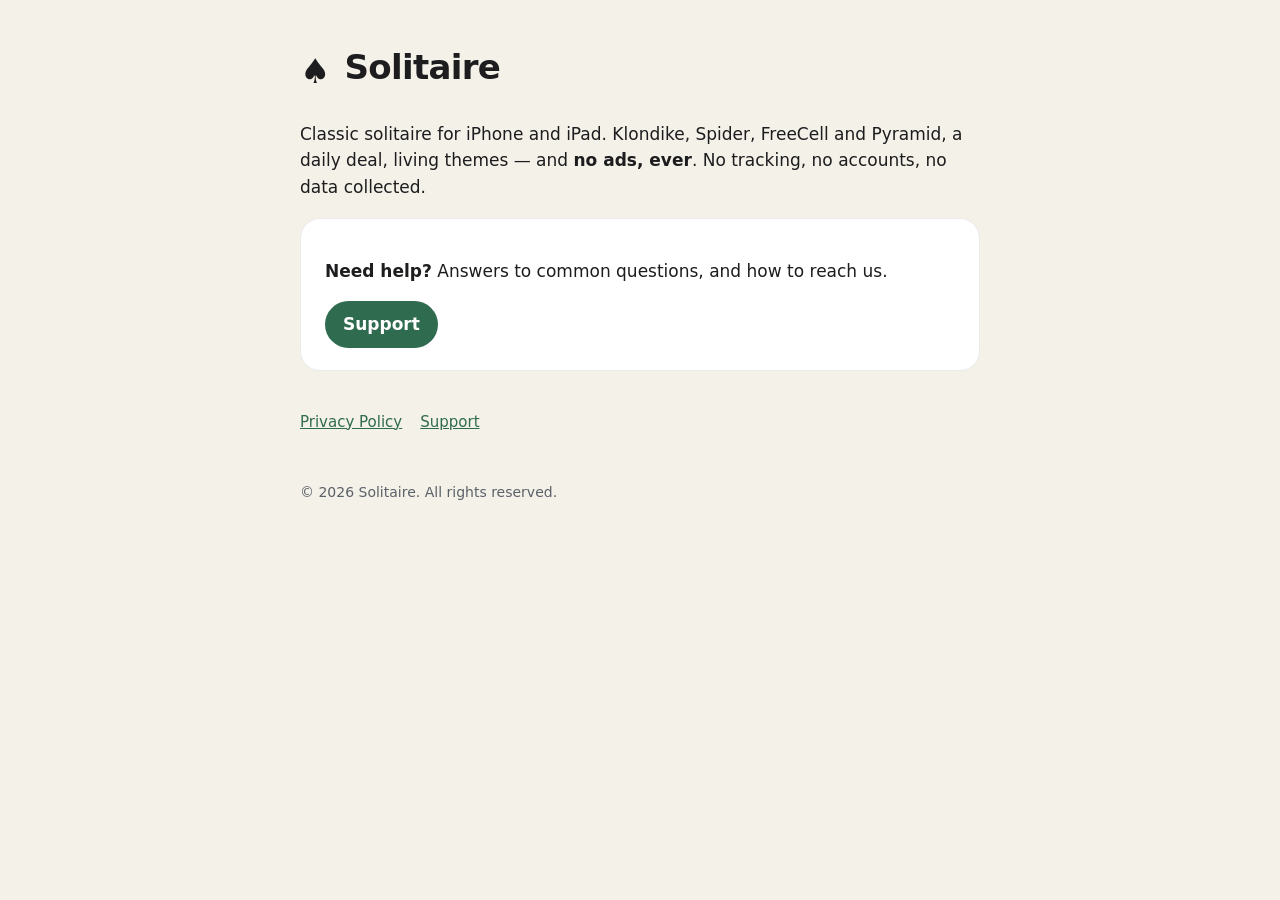
==== index.html @ 468a0b1f "Privacy policy and support pages Co-Authored-By: Claude Opus 5.5 <noreply@anthropic.com>" ====
<!doctype html>
<html lang="en">
<head>
<meta charset="utf-8"><meta name="viewport" content="width=device-width, initial-scale=1">
<title>Solitaire — no ads, ever</title>
<meta name="description" content="Classic solitaire for iPhone and iPad with no ads, no tracking and no accounts.">
<link rel="stylesheet" href="style.css">
</head>
<body><main>
<header><span class="mark">♠️</span><h1>Solitaire</h1></header>
<p>Classic solitaire for iPhone and iPad. Klondike, Spider, FreeCell and Pyramid, a daily deal, living themes —
and <strong>no ads, ever</strong>. No tracking, no accounts, no data collected.</p>
<div class="card">
  <p><strong>Need help?</strong> Answers to common questions, and how to reach us.</p>
  <a class="pill" href="support/">Support</a>
</div>
<nav><a href="privacy/">Privacy Policy</a><a href="support/">Support</a></nav>
<footer>© 2026 Solitaire. All rights reserved.</footer>
</main></body>
</html>
---- style.css ----
:root {
  --bg: #f4f1e8; --card: #ffffff; --ink: #1d1d1f; --muted: #5b6168; --accent: #2f6b4f; --line: rgba(0,0,0,.08);
  color-scheme: light dark;
}
@media (prefers-color-scheme: dark) {
  :root { --bg: #0e1c15; --card: #16271e; --ink: #ecebe6; --muted: #a3b0a8; --accent: #6fcf9a; --line: rgba(255,255,255,.1); }
}
* { box-sizing: border-box; }
body { margin: 0; background: var(--bg); color: var(--ink); font: 17px/1.55 -apple-system, BlinkMacSystemFont, "SF Pro Text", system-ui, sans-serif; }
main { max-width: 720px; margin: 0 auto; padding: 48px 20px 64px; }
header { display: flex; align-items: center; gap: 14px; margin-bottom: 28px; }
header .mark { font-size: 34px; line-height: 1; }
header a { color: inherit; text-decoration: none; }
h1 { font-size: 34px; line-height: 1.15; margin: 0 0 6px; letter-spacing: -0.02em; }
h2 { font-size: 21px; margin: 32px 0 8px; }
p, li { color: var(--ink); }
.muted { color: var(--muted); }
.card { background: var(--card); border: 1px solid var(--line); border-radius: 20px; padding: 22px 24px; margin: 18px 0; }
.pill { display: inline-block; background: var(--accent); color: #fff; padding: 10px 18px; border-radius: 999px; text-decoration: none; font-weight: 600; }
@media (prefers-color-scheme: dark) { .pill { color: #0e1c15; } }
a { color: var(--accent); }
nav { display: flex; gap: 18px; margin-top: 40px; font-size: 15px; }
ul { padding-left: 22px; }
footer { margin-top: 48px; font-size: 14px; color: var(--muted); }
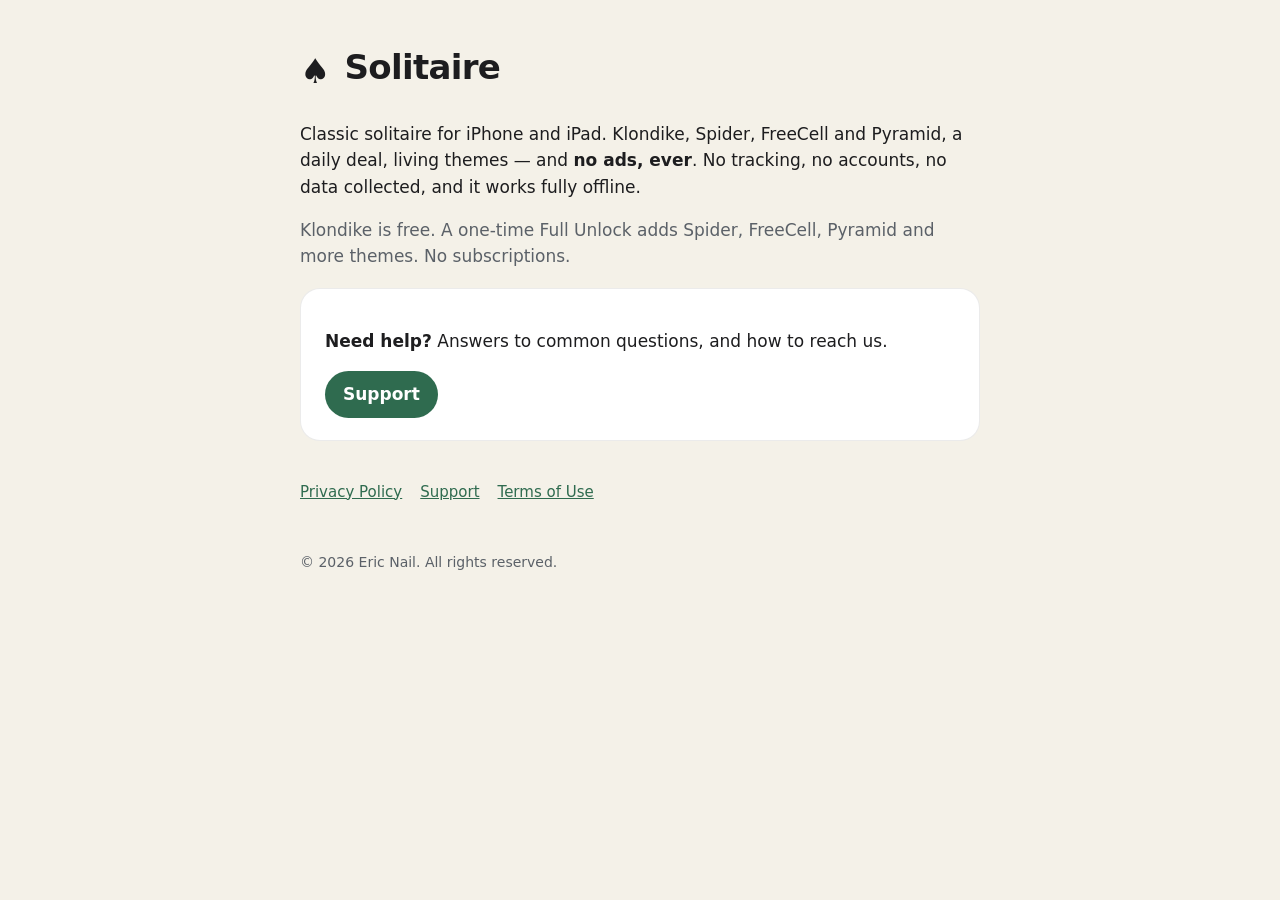
==== commit a593a951: "Add Terms of Use, audit privacy and support, move to solitaire.nailhome.net - terms/: plain-language" ====
--- a/index.html
+++ b/index.html
@@ -9,12 +9,13 @@
 <body><main>
 <header><span class="mark">♠️</span><h1>Solitaire</h1></header>
 <p>Classic solitaire for iPhone and iPad. Klondike, Spider, FreeCell and Pyramid, a daily deal, living themes —
-and <strong>no ads, ever</strong>. No tracking, no accounts, no data collected.</p>
+and <strong>no ads, ever</strong>. No tracking, no accounts, no data collected, and it works fully offline.</p>
+<p class="muted">Klondike is free. A one-time Full Unlock adds Spider, FreeCell, Pyramid and more themes. No subscriptions.</p>
 <div class="card">
   <p><strong>Need help?</strong> Answers to common questions, and how to reach us.</p>
   <a class="pill" href="support/">Support</a>
 </div>
-<nav><a href="privacy/">Privacy Policy</a><a href="support/">Support</a></nav>
-<footer>© 2026 Solitaire. All rights reserved.</footer>
+<nav><a href="privacy/">Privacy Policy</a><a href="support/">Support</a><a href="terms/">Terms of Use</a></nav>
+<footer>© 2026 Eric Nail. All rights reserved.</footer>
 </main></body>
 </html>
--- a/style.css
+++ b/style.css
@@ -19,6 +19,6 @@
 .pill { display: inline-block; background: var(--accent); color: #fff; padding: 10px 18px; border-radius: 999px; text-decoration: none; font-weight: 600; }
 @media (prefers-color-scheme: dark) { .pill { color: #0e1c15; } }
 a { color: var(--accent); }
-nav { display: flex; gap: 18px; margin-top: 40px; font-size: 15px; }
+nav { display: flex; flex-wrap: wrap; gap: 18px; margin-top: 40px; font-size: 15px; }
 ul { padding-left: 22px; }
 footer { margin-top: 48px; font-size: 14px; color: var(--muted); }
